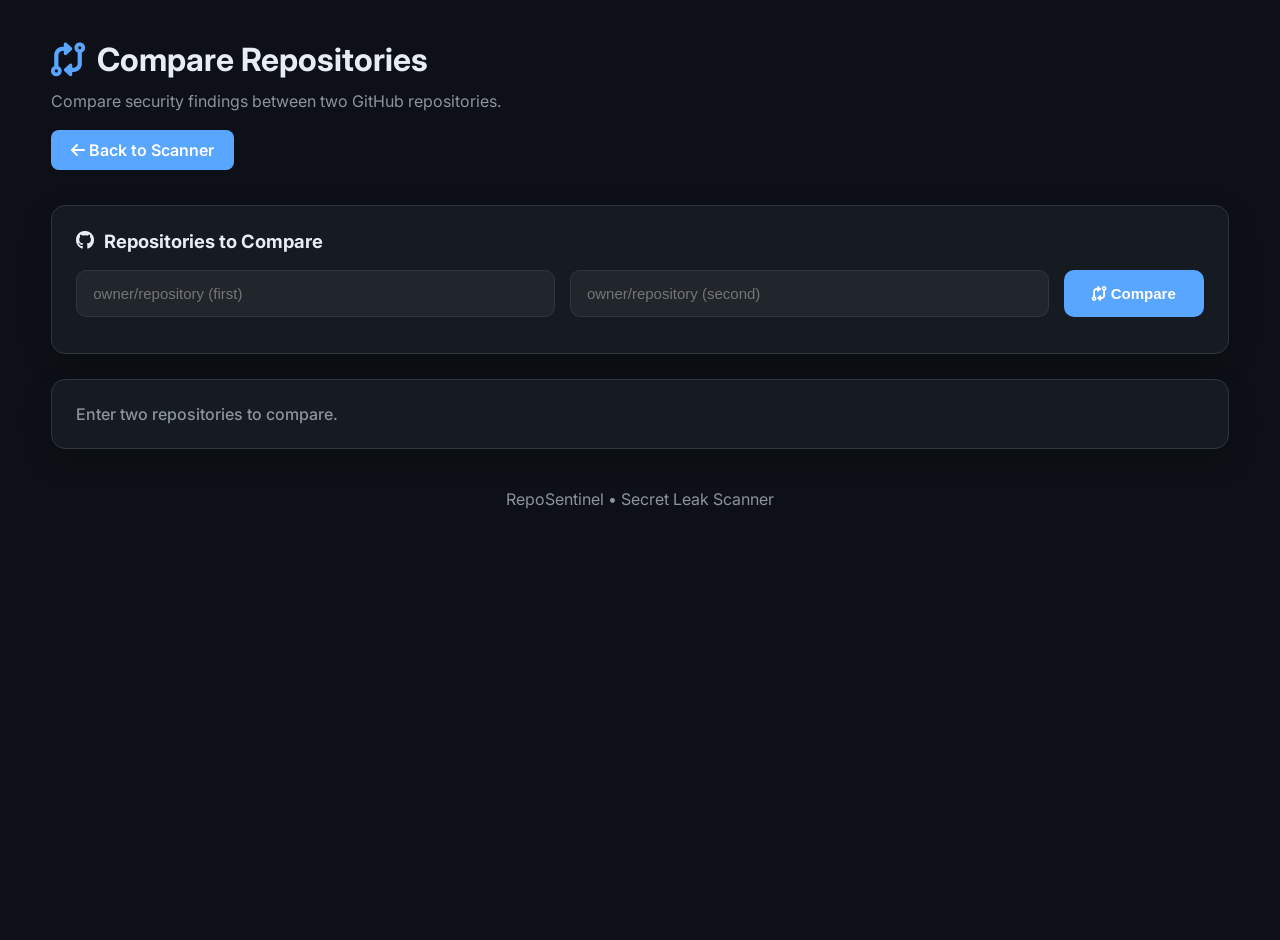
==== static/compare.html @ d9da5de9 "Add Repository Comparison feature (parallel scan, diff, separate page)" ====
<!DOCTYPE html>
<html lang="en">
<head>
    <meta charset="UTF-8">
    <meta name="viewport" content="width=device-width, initial-scale=1.0">
    <title>RepoSentinel | Compare Repositories</title>
    <link rel="stylesheet" href="/static/style.css">
    <link href="https://fonts.googleapis.com/css2?family=Inter:wght@300;400;500;600;700&display=swap" rel="stylesheet">
    <link rel="stylesheet" href="https://cdnjs.cloudflare.com/ajax/libs/font-awesome/6.5.2/css/all.min.css">
</head>
<body>
<div class="container">
    <header>
        <div class="logo">
            <i class="fa-solid fa-code-compare"></i>
            <h1>Compare Repositories</h1>
        </div>
        <p class="subtitle">Compare security findings between two GitHub repositories.</p>
        <a href="/" style="display: inline-block; margin-top: 15px; padding: 10px 20px; background: var(--primary); color: white; border-radius: 8px; text-decoration: none; font-weight: 600;">
    <i class="fa-solid fa-arrow-left"></i> Back to Scanner
</a>
    </header>
    <section class="panel">
        <h2>
            <i class="fa-brands fa-github"></i>
            Repositories to Compare
        </h2>
        <div class="scan-box">
            <input id="repo1Input" type="text" placeholder="owner/repository (first)" autocomplete="off">
            <input id="repo2Input" type="text" placeholder="owner/repository (second)" autocomplete="off">
            <button id="compareBtn">
                <i class="fa-solid fa-code-compare"></i>
                Compare
            </button>
        </div>
    </section>
    <section class="panel">
    <div id="compareStatus" class="status idle">Enter two repositories to compare.</div>
    <div id="compareLoader" class="loader hidden">
        <div class="spinner"></div>
        <span>Comparing repositories...</span>
    </div>
</section>
    <section id="compareResults" class="hidden"></section>
    <footer>RepoSentinel • Secret Leak Scanner</footer>
</div>
<script src="/static/compare.js"></script>
</body>
</html>
---- static/style.css ----
* {
    margin: 0;
    padding: 0;
    box-sizing: border-box;
}

:root {
    --bg: #0d1117;
    --surface: #161b22;
    --surface-light: #21262d;
    --border: #30363d;
    --primary: #58a6ff;
    --primary-hover: #79c0ff;
    --text: #e6edf3;
    --muted: #8b949e;
    --success: #3fb950;
    --danger: #f85149;
    --warning: #d29922;
}

body {
    font-family: "Inter", sans-serif;
    background: var(--bg);
    color: var(--text);
    min-height: 100vh;
}

.container {
    width: min(1200px, 92%);
    margin: 40px auto;
}

header {
    margin-bottom: 35px;
}

.logo {
    display: flex;
    align-items: center;
    gap: 12px;
}

.logo i {
    font-size: 34px;
    color: var(--primary);
}

.logo h1 {
    font-size: 2rem;
    font-weight: 700;
}

.subtitle {
    margin-top: 10px;
    color: var(--muted);
    line-height: 1.6;
}

.panel {
    background: var(--surface);
    border: 1px solid var(--border);
    border-radius: 14px;
    padding: 24px;
    margin-bottom: 25px;
    box-shadow: 0 10px 30px rgba(0,0,0,.2);
}

.panel h2 {
    font-size: 1.15rem;
    margin-bottom: 18px;
    display: flex;
    align-items: center;
    gap: 10px;
}

.scan-box {
    display: flex;
    gap: 15px;
    margin-bottom: 12px;
}

.scan-box input {
    flex: 1;
    padding: 14px 16px;
    border-radius: 10px;
    border: 1px solid var(--border);
    background: var(--surface-light);
    color: var(--text);
    font-size: 15px;
    outline: none;
    transition: .25s;
}

.scan-box input:focus {
    border-color: var(--primary);
}

.scan-box button {
    padding: 14px 28px;
    border: none;
    border-radius: 10px;
    background: var(--primary);
    color: white;
    font-size: 15px;
    font-weight: 600;
    cursor: pointer;
    transition: .25s;
}

.scan-box button:hover {
    background: var(--primary-hover);
}

.hint {
    color: var(--muted);
}

.status {
    font-weight: 500;
}

.idle {
    color: var(--muted);
}

.loader {
    display: flex;
    align-items: center;
    gap: 14px;
    margin-top: 16px;
}

.hidden {
    display: none !important;
}

.spinner {
    width: 22px;
    height: 22px;
    border-radius: 50%;
    border: 3px solid rgba(255,255,255,.15);
    border-top-color: var(--primary);
    animation: spin .8s linear infinite;
}

@keyframes spin {
    to {
        transform: rotate(360deg);
    }
}

.summary-grid {
    display: grid;
    grid-template-columns: repeat(auto-fit, minmax(220px,1fr));
    gap: 18px;
    margin-bottom: 25px;
}

.summary-card {
    background: var(--surface);
    border: 1px solid var(--border);
    border-radius: 14px;
    padding: 22px;
    display: flex;
    align-items: center;
    gap: 18px;
    transition: .25s;
}

.summary-card:hover {
    transform: translateY(-4px);
    border-color: var(--primary);
}

.summary-card i {
    width: 58px;
    height: 58px;
    border-radius: 50%;
    background: rgba(88,166,255,.12);
    color: var(--primary);
    display: flex;
    align-items: center;
    justify-content: center;
    font-size: 22px;
}

.summary-card h3 {
    font-size: 1.7rem;
    margin-bottom: 4px;
}

.summary-card p {
    color: var(--muted);
}

.section-title {
    display: flex;
    justify-content: space-between;
    align-items: center;
    margin-bottom: 20px;
}

.section-title button {
    background: var(--surface-light);
    color: var(--text);
    border: 1px solid var(--border);
    border-radius: 8px;
    padding: 10px 16px;
    cursor: pointer;
    transition: .25s;
}

.section-title button:hover {
    border-color: var(--primary);
}

table {
    width: 100%;
    border-collapse: collapse;
}

thead {
    background: var(--surface-light);
}

th {
    text-align: left;
    padding: 16px;
    font-size: 14px;
}

td {
    padding: 16px;
    border-top: 1px solid var(--border);
    font-size: 14px;
}

tbody tr {
    transition: .2s;
}

tbody tr:hover {
    background: rgba(255,255,255,.03);
}

.badge {
    display: inline-block;
    padding: 5px 12px;
    border-radius: 999px;
    color: white;
    font-size: 12px;
    font-weight: 600;
}

.high {
    background: var(--danger);
}

.medium {
    background: var(--warning);
}

.safe {
    background: var(--success);
}

.empty {
    text-align: center;
    padding: 60px 20px;
}

.empty i {
    font-size: 55px;
    color: var(--success);
    margin-bottom: 18px;
}

.empty h3 {
    margin-bottom: 10px;
}

.empty p {
    color: var(--muted);
}

#historyTable td:first-child {
    font-weight: 600;
}

footer {
    text-align: center;
    color: var(--muted);
    margin: 40px 0 20px;
}

::-webkit-scrollbar {
    width: 8px;
}

::-webkit-scrollbar-track {
    background: var(--bg);
}

::-webkit-scrollbar-thumb {
    background: var(--border);
    border-radius: 10px;
}

::-webkit-scrollbar-thumb:hover {
    background: #555;
}

@media (max-width: 768px) {

    .scan-box {
        flex-direction: column;
    }

    .scan-box button {
        width: 100%;
    }

    .section-title {
        flex-direction: column;
        gap: 15px;
        align-items: flex-start;
    }

    table {
        display: block;
        overflow-x: auto;
    }

    .summary-grid {
        grid-template-columns: 1fr;
    }

}
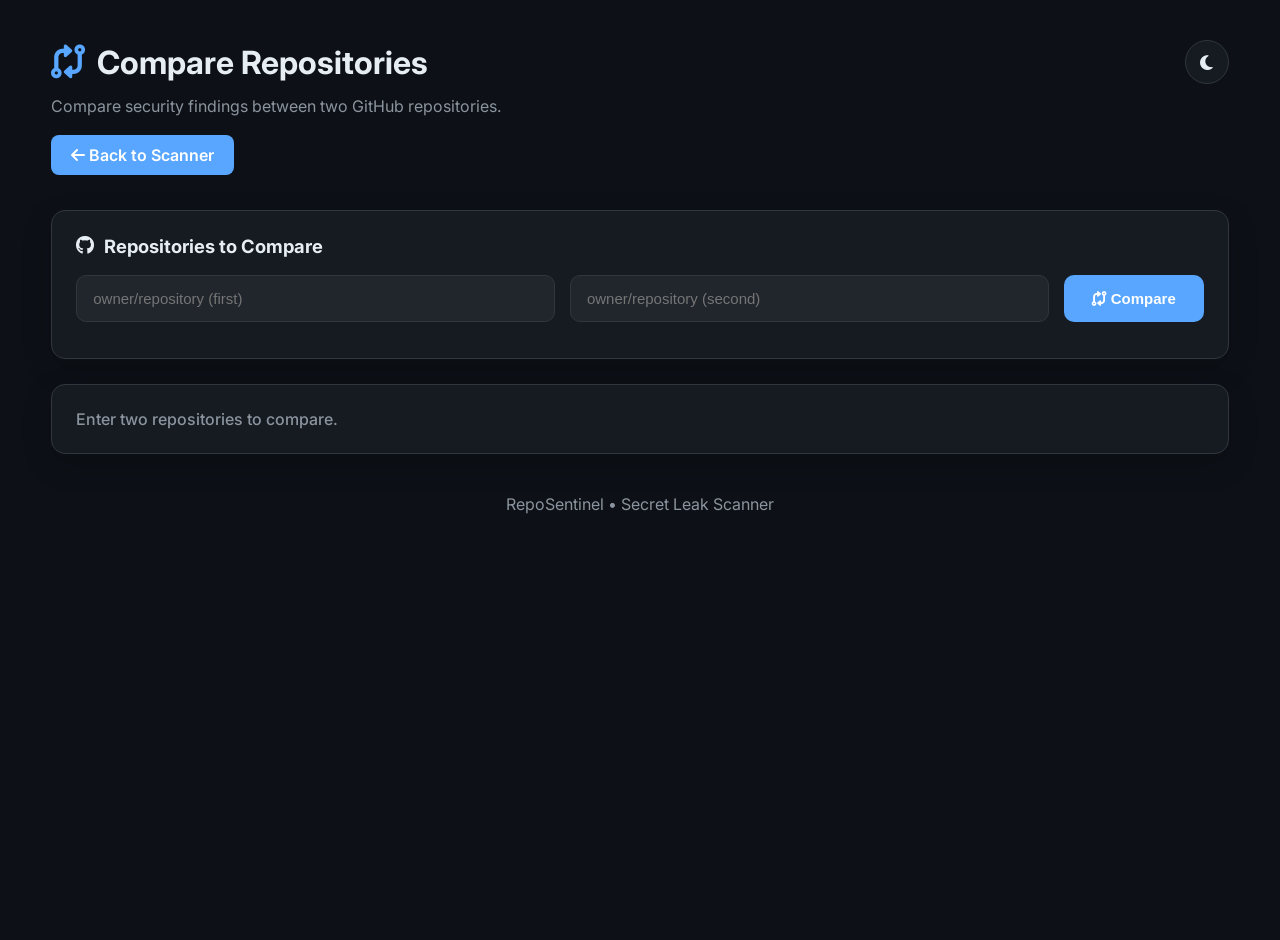
==== commit 498ce3c6: "Add light/dark theme toggle with localStorage persistence" ====
--- a/static/compare.html
+++ b/static/compare.html
@@ -5,16 +5,23 @@
     <meta name="viewport" content="width=device-width, initial-scale=1.0">
     <title>RepoSentinel | Compare Repositories</title>
     <link rel="stylesheet" href="/static/style.css">
+    <script src="/static/theme.js"></script>
     <link href="https://fonts.googleapis.com/css2?family=Inter:wght@300;400;500;600;700&display=swap" rel="stylesheet">
     <link rel="stylesheet" href="https://cdnjs.cloudflare.com/ajax/libs/font-awesome/6.5.2/css/all.min.css">
 </head>
 <body>
 <div class="container">
     <header>
-        <div class="logo">
-            <i class="fa-solid fa-code-compare"></i>
-            <h1>Compare Repositories</h1>
+        <div class="header-top">
+            <div class="logo">
+                <i class="fa-solid fa-code-compare"></i>
+                <h1>Compare Repositories</h1>
+            </div>
+            <button id="themeToggle" class="theme-toggle" title="Toggle light/dark theme">
+                <i class="fa-solid fa-moon"></i>
+            </button>
         </div>
+
         <p class="subtitle">Compare security findings between two GitHub repositories.</p>
         <a href="/" style="display: inline-block; margin-top: 15px; padding: 10px 20px; background: var(--primary); color: white; border-radius: 8px; text-decoration: none; font-weight: 600;">
     <i class="fa-solid fa-arrow-left"></i> Back to Scanner
--- a/static/style.css
+++ b/static/style.css
@@ -4,7 +4,7 @@
     box-sizing: border-box;
 }
 
-:root {
+:root, [data-theme="dark"] {
     --bg: #0d1117;
     --surface: #161b22;
     --surface-light: #21262d;
@@ -18,6 +18,28 @@
     --warning: #d29922;
 }
 
+[data-theme="light"] {
+    --bg: #f6f8fa;
+    --surface: #ffffff;
+    --surface-light: #f0f2f5;
+    --border: #d0d7de;
+    --primary: #0969da;
+    --primary-hover: #1178e0;
+    --text: #1f2328;
+    --muted: #57606a;
+    --success: #1a7f37;
+    --danger: #cf222e;
+    --warning: #9a6700;
+}
+
+body {
+    transition: background-color .2s, color .2s;
+}
+
+.panel, .summary-card {
+    transition: background-color .2s, border-color .2s;
+}
+
 body {
     font-family: "Inter", sans-serif;
     background: var(--bg);
@@ -38,6 +60,32 @@
     display: flex;
     align-items: center;
     gap: 12px;
+}
+
+.header-top {
+    display: flex;
+    align-items: center;
+    justify-content: space-between;
+}
+
+.theme-toggle {
+    width: 44px;
+    height: 44px;
+    border-radius: 50%;
+    border: 1px solid var(--border);
+    background: var(--surface);
+    color: var(--text);
+    font-size: 17px;
+    cursor: pointer;
+    display: flex;
+    align-items: center;
+    justify-content: center;
+    transition: .2s;
+}
+
+.theme-toggle:hover {
+    border-color: var(--primary);
+    color: var(--primary);
 }
 
 .logo i {
@@ -264,6 +312,34 @@
     background: var(--success);
 }
 
+.confidence-badge {
+    display: inline-block;
+    padding: 4px 10px;
+    border-radius: 999px;
+    font-size: 12px;
+    font-weight: 600;
+    cursor: help;
+    border: 1px solid transparent;
+}
+
+.confidence-high {
+    color: var(--success);
+    border-color: var(--success);
+    background: rgba(63,185,80,.1);
+}
+
+.confidence-medium {
+    color: var(--warning);
+    border-color: var(--warning);
+    background: rgba(210,153,34,.1);
+}
+
+.confidence-low {
+    color: var(--danger);
+    border-color: var(--danger);
+    background: rgba(248,81,73,.1);
+}
+
 .empty {
     text-align: center;
     padding: 60px 20px;
